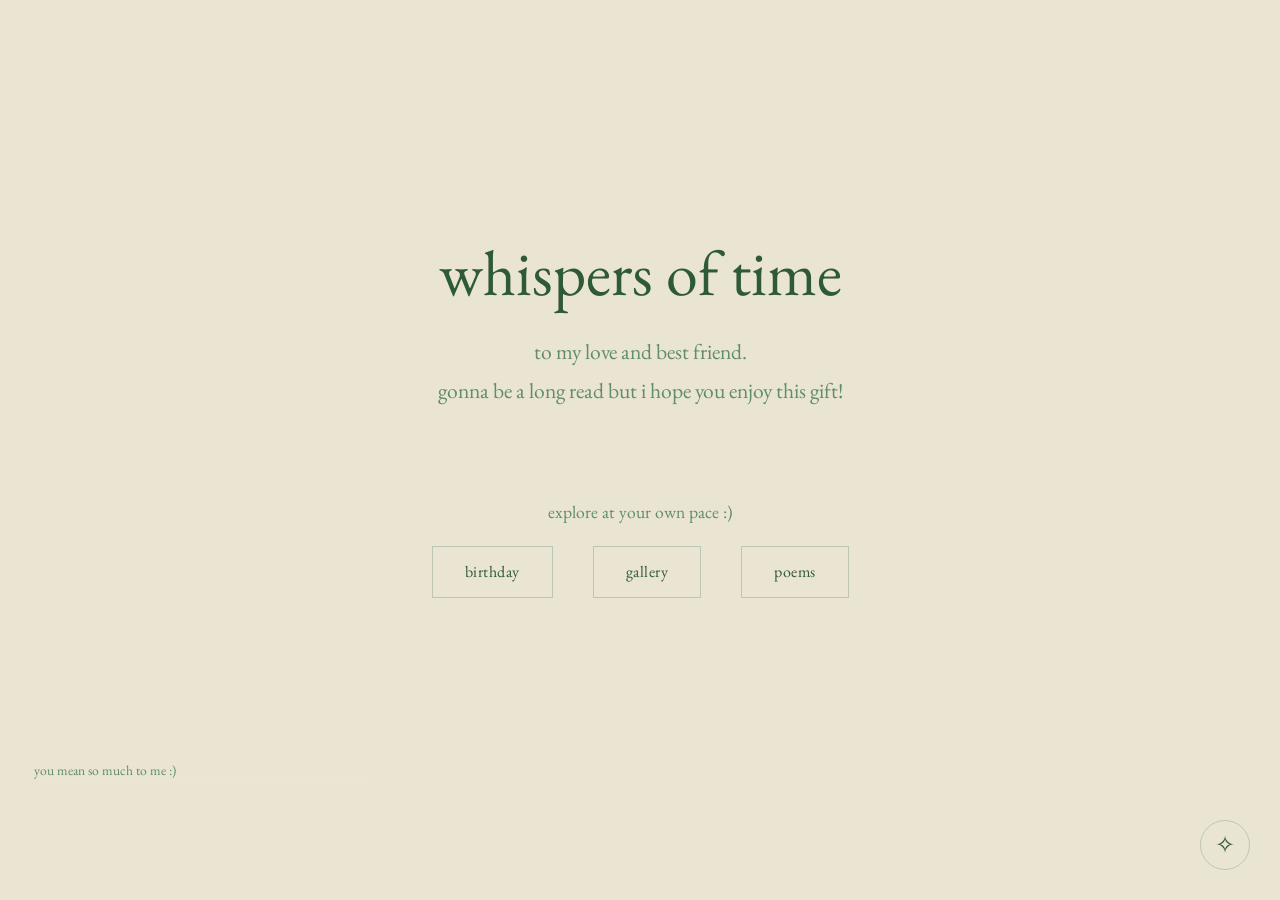
==== index.html @ 471ed929 "shortening music player" ====
<!doctype html>
<html lang="en">
  <head>
    <meta charset="UTF-8" />
    <meta name="viewport" content="width=device-width, initial-scale=1.0" />
    <title>Soft Purple Archive</title>
    <link rel="stylesheet" href="css/styles.css" />
  </head>
  <body id="page-home">
    <div
      class="page-container"
      style="
        display: flex;
        flex-direction: column;
        justify-content: center;
        min-height: 100vh;
        text-align: center;
      "
    >
      <h1
        id="home-title"
        style="
          font-size: clamp(34px, 5vw, 64px);
          font-weight: normal;
          margin-bottom: 24px;
        "
      ></h1>

      <div
        id="home-subtitle"
        style="
          margin-bottom: 48px;
          color: var(--text-secondary);
          font-size: 1.1rem;
          line-height: 1.8;
        "
      ></div>

      <h2
        id="cta-title"
        style="
          font-size: 1.1rem;
          font-weight: normal;
          color: var(--text-secondary);
          margin-top: 40px;
          margin-bottom: 20px;
        "
      ></h2>

      <div
        style="
          display: flex;
          gap: 40px;
          justify-content: center;
          flex-wrap: wrap;
        "
      >
        <a href="birthday.html" class="btn" id="btn-birthday"></a>
        <a href="gallery.html" class="btn" id="btn-gallery"></a>
        <a href="poems.html" class="btn" id="btn-poems"></a>
        
        <!-- ADD BACK ANNI BUTTON HERE-->  
        <!-- <a href="anniversary.html" class="btn" id="btn-anniversary"></a> -->
        

  <div class="music-player">
    <p class="song-description">you mean so much to me :)</p>
    <iframe
      src="https://open.spotify.com/embed/track/67zEXvRtamg3PfQ1dKp2QH?si=17f1cd329dd24e2c"
      width="90%"
      height="80"
      frameborder="0"
      allow="autoplay; clipboard-write; encrypted-media; fullscreen; picture-in-picture"
      loading="lazy"
    ></iframe>
  </div>
    </div>

    <script src="js/app.js"></script>
    <button
      id="theme-toggle"
      class="theme-toggle-btn"
      aria-label="Toggle Theme"
    >
      ✧
    </button>
  </body>
</html>
---- css/styles.css ----
@import url("https://fonts.googleapis.com/css2?family=EB+Garamond:ital,wght@0,400;0,500;0,600;1,400;1,500&display=swap");
:root {
  --bg-home: #eae4d3;
  --bg-subpages: #f2ede2;
  --text-primary: #2e5a35;
  --text-secondary: #5f8d66;
  --stroke: #bcc6b4;
  --hover-accent: #74c084;
  --focus-ring: rgba(116, 192, 132, 0.5);

  --font-serif: "EB Garamond", "Georgia", serif;
  --transition-speed: 220ms;
  --transition-ease: ease-out;
}
[data-theme="blue"] {
  --bg-home: #e6e5e4;
  --bg-subpages: #efeeed;
  --text-primary: #516b84;
  --text-secondary: #71899f;
  --stroke: #cbd1d6;
  --hover-accent: #6786a3;
  --focus-ring: rgba(81, 107, 132, 0.5);
}
[data-theme="blue"] .birthday-entry,
[data-theme="blue"] .anniversary-entry {
  background-color: #f7f6f5;
  border: 1px solid #cbd1d6;
  box-shadow: 0 12px 40px rgba(81, 107, 132, 0.12);
}

[data-theme="purple"] {
  --bg-home: #f1edf7;
  --bg-subpages: #f8f5fb;
  --text-primary: #7b5aa6;
  --text-secondary: #a184c7;
  --stroke: #d8cde8;
  --hover-accent: #b795d6;
  --focus-ring: rgba(161, 132, 199, 0.5);
}

[data-theme="purple"] .birthday-entry,
[data-theme="purple"] .anniversary-entry {
  background-color: #fbf8ff;
  border: 1px solid #d8cde8;
  box-shadow: 0 12px 40px rgba(123, 90, 166, 0.12);
}
* {
  margin: 0;
  padding: 0;
  box-sizing: border-box;
}

body {
  font-family: var(--font-serif);
  color: var(--text-primary);
  background-color: var(--bg-home);
  line-height: 1.6;
  -webkit-font-smoothing: antialiased;
}

body.subpage {
  background-color: var(--bg-subpages);
}

a {
  color: inherit;
  text-decoration: none;
}
.btn {
  display: inline-block;
  padding: 12px 32px;
  border: 1px solid var(--stroke);
  background: transparent;
  color: var(--text-primary);
  font-family: var(--font-serif);
  font-size: 1rem;
  letter-spacing: 0.5px;
  text-decoration: none;
  cursor: pointer;
  transition: all var(--transition-speed) var(--transition-ease);
}

.btn:hover {
  border-color: var(--hover-accent);
  background-color: rgba(116, 192, 132, 0.1);
  color: var(--text-primary);
  transform: translateY(-1px);
  box-shadow: 0 2px 8px rgba(46, 90, 53, 0.08);
}

.btn:active {
  transform: translateY(1px);
}

.btn:focus-visible {
  outline: 3px solid var(--focus-ring);
  outline-offset: 2px;
}

@media (prefers-reduced-motion: reduce) {
  .btn {
    transition:
      color var(--transition-speed),
      border-color var(--transition-speed);
  }
  .btn:hover,
  .btn:active {
    transform: none;
  }
}
.nav-back {
  display: inline-block;
  margin: 40px;
  font-size: 0.9rem;
  color: var(--text-secondary);
  transition: color var(--transition-speed) var(--transition-ease);
}

.nav-back:hover {
  color: var(--text-primary);
  text-decoration: underline;
  text-decoration-thickness: 1px;
  text-underline-offset: 4px;
}
.page-container {
  max-width: 1200px;
  margin: 0 auto;
  padding: 0 20px 80px 20px;
}

.page-title {
  text-align: center;
  font-size: 2.5rem;
  font-weight: normal;
  margin-bottom: 60px;
}
#home-subtitle,
#gallery-subtitle {
  font-size: 1.35rem !important;
}

.poem-line,
.birthday-text,
.anniversary-text {
  font-size: 1.2rem !important;
  line-height: 1.9 !important;
}

.gallery-caption,
.birthday-date,
.anniversary-date {
  font-size: 1.05rem !important;
}

#home-title,
#gallery-title {
  margin-bottom: 8px !important;
}

#home-subtitle,
#gallery-subtitle {
  margin-top: 0 !important;
}
#dust-container {
  position: fixed;
  top: 0;
  left: 0;
  width: 100vw;
  height: 100vh;
  pointer-events: none;
  z-index: 9999;
  overflow: hidden;
}

.dust-mote {
  position: absolute;
  color: #ffffff;
  opacity: 0.8;
  text-shadow: 0 0 6px rgba(255, 255, 255, 0.4);
}
.dust-mote::after {
  content: "❅";
}

@keyframes drift {
  0% {
    transform: translateY(-10vh);
    opacity: 0;
  }
  10% {
    opacity: 1;
  }
  90% {
    opacity: 0.8;
  }
  100% {
    transform: translateY(105vh);
    opacity: 0;
  }
}

@keyframes sway {
  0% {
    margin-left: -20px;
  }
  100% {
    margin-left: 20px;
  }
}
.poem-block {
  border-bottom: 1px solid var(--stroke);
  margin-bottom: 16px;
}

.poem-toggle {
  display: flex;
  justify-content: space-between;
  align-items: center;
  cursor: pointer;
  padding: 16px 0;
  color: var(--text-primary);
  transition: color var(--transition-speed);
}

.poem-toggle:hover {
  color: var(--hover-accent);
}

.poem-toggle-icon {
  font-size: 1.5rem;
  color: var(--text-secondary);
  transition: transform var(--transition-speed);
}

.poem-body-wrapper {
  max-height: 0;
  overflow: hidden;
  transition: max-height 0.6s var(--transition-ease);
}

.poem-body-wrapper.open {
  max-height: 800px;
}

.poem-body {
  padding-bottom: 24px;
  color: var(--text-secondary);
}

.typing-cursor::after {
  content: "|";
  animation: blink 1s step-start infinite;
  color: var(--text-secondary);
  margin-left: 2px;
}

@keyframes blink {
  50% {
    opacity: 0;
  }
}
.birthday-entry,
.anniversary-entry {
  max-width: 800px;
  margin: 0 auto 60px auto;
  background-color: #eeebe5;
  border: 1px solid var(--stroke);
  border-radius: 4px;
  box-shadow: 0 12px 40px rgba(95, 141, 102, 0.08);
  position: relative;
  padding: 50px 60px;
}

.birthday-date,
.anniversary-date {
  font-style: italic;
  color: var(--text-secondary);
  margin-bottom: 30px;
  font-size: 0.95rem;
  text-align: right;
}

.birthday-text,
.anniversary-text {
  color: var(--text-primary);
  line-height: 2;
  font-size: 1.1rem;
}

@media (max-width: 768px) {
  .birthday-entry,
  .anniversary-entry {
    padding: 30px 20px;
  }
}
.theme-toggle-btn {
  position: fixed;
  bottom: 30px;
  right: 30px;
  width: 50px;
  height: 50px;
  border-radius: 50%;
  background-color: transparent;
  border: 1px solid var(--stroke);
  color: var(--text-primary);
  font-size: 1.5rem;
  cursor: pointer;
  display: flex;
  align-items: center;
  justify-content: center;
  transition: all var(--transition-speed) var(--transition-ease);
  z-index: 1000;
}

.theme-toggle-btn:hover {
  border-color: var(--hover-accent);
  transform: translateY(-2px);
  background-color: rgba(255, 255, 255, 0.3);
}
.music-player {
  position: fixed;
  left: 24px;
  bottom: 24px;
  width: min(360px, calc(100vw - 48px));
  z-index: 1000;
}

.song-description {
  margin: 0 0 8px;
  padding: 8px 10px;
  border: 1px solid var(--border-color);
  border-radius: 8px;
  /*background-color: rgba(255, 255, 255, 0.72);*/
  color: var(--text-secondary);
  font-size: 0.85rem;
  line-height: 1.4;
  text-align: left;
  backdrop-filter: blur(6px);
}

.music-player iframe {
  display: block;
  border-radius: 12px;
}
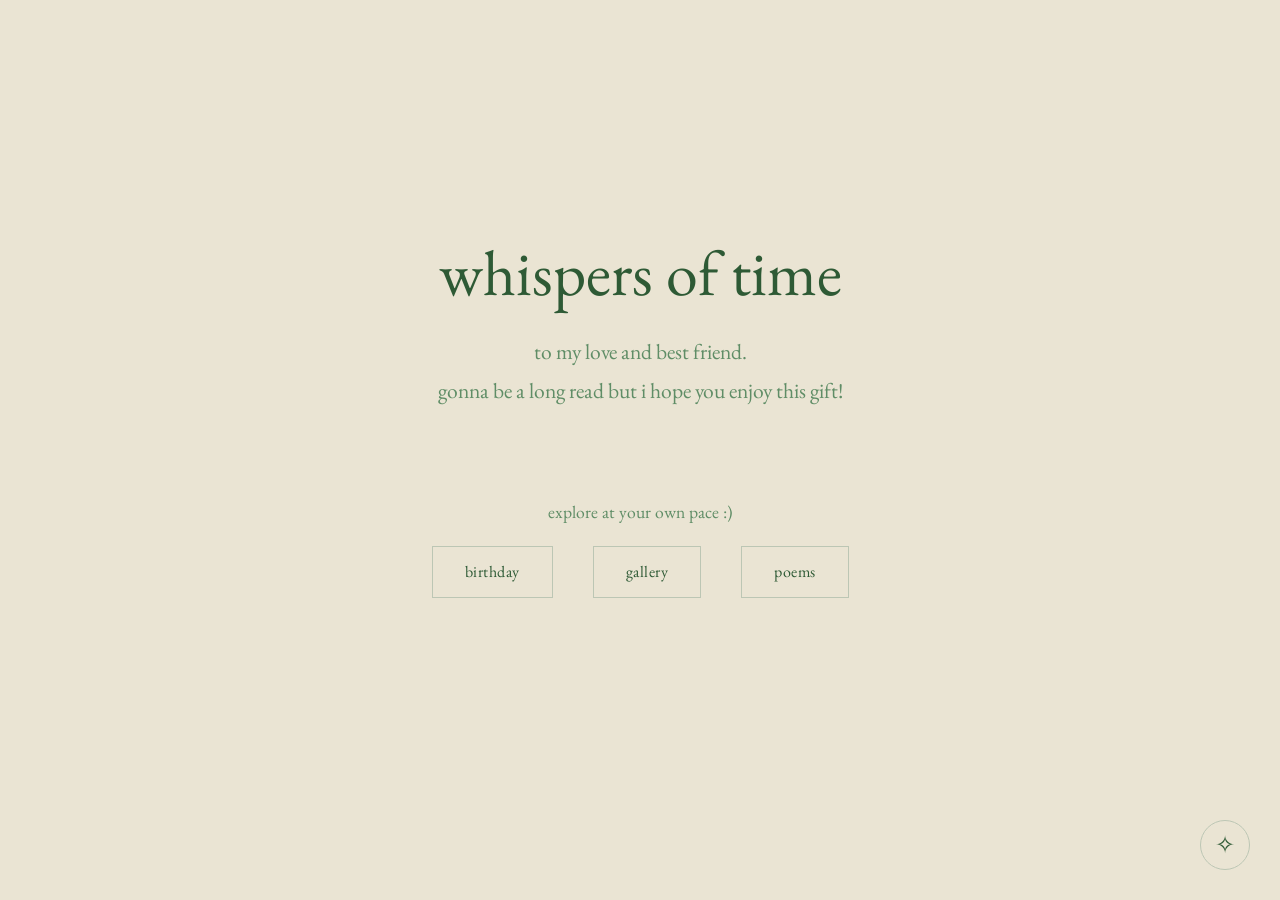
==== commit 1ce502cd: "removing music player  descriptions" ====
--- a/index.html
+++ b/index.html
@@ -64,7 +64,6 @@
         
 
   <div class="music-player">
-    <p class="song-description">you mean so much to me :)</p>
     <iframe
       src="https://open.spotify.com/embed/track/67zEXvRtamg3PfQ1dKp2QH?si=17f1cd329dd24e2c"
       width="90%"
--- a/css/styles.css
+++ b/css/styles.css
@@ -6,6 +6,8 @@
   --text-secondary: #5f8d66;
   --stroke: #bcc6b4;
   --hover-accent: #74c084;
+  --hover-surface: rgba(116, 192, 132, 0.1);
+  --hover-shadow: rgba(46, 90, 53, 0.08);
   --focus-ring: rgba(116, 192, 132, 0.5);
 
   --font-serif: "EB Garamond", "Georgia", serif;
@@ -35,6 +37,8 @@
   --text-secondary: #a184c7;
   --stroke: #d8cde8;
   --hover-accent: #b795d6;
+  --hover-surface: rgba(183, 149, 214, 0.14);
+  --hover-shadow: rgba(123, 90, 166, 0.12);
   --focus-ring: rgba(161, 132, 199, 0.5);
 }
 
@@ -82,10 +86,10 @@
 
 .btn:hover {
   border-color: var(--hover-accent);
-  background-color: rgba(116, 192, 132, 0.1);
+  background-color: var(--hover-surface);
   color: var(--text-primary);
   transform: translateY(-1px);
-  box-shadow: 0 2px 8px rgba(46, 90, 53, 0.08);
+  box-shadow: 0 2px 8px var(--hover-shadow);
 }
 
 .btn:active {
@@ -274,6 +278,7 @@
 .birthday-date,
 .anniversary-date {
   font-style: italic;
+
   color: var(--text-secondary);
   margin-bottom: 30px;
   font-size: 0.95rem;
@@ -315,7 +320,7 @@
 .theme-toggle-btn:hover {
   border-color: var(--hover-accent);
   transform: translateY(-2px);
-  background-color: rgba(255, 255, 255, 0.3);
+  background-color: var(--hover-surface);
 }
 .music-player {
   position: fixed;
@@ -325,18 +330,6 @@
   z-index: 1000;
 }
 
-.song-description {
-  margin: 0 0 8px;
-  padding: 8px 10px;
-  border: 1px solid var(--border-color);
-  border-radius: 8px;
-  /*background-color: rgba(255, 255, 255, 0.72);*/
-  color: var(--text-secondary);
-  font-size: 0.85rem;
-  line-height: 1.4;
-  text-align: left;
-  backdrop-filter: blur(6px);
-}
 
 .music-player iframe {
   display: block;
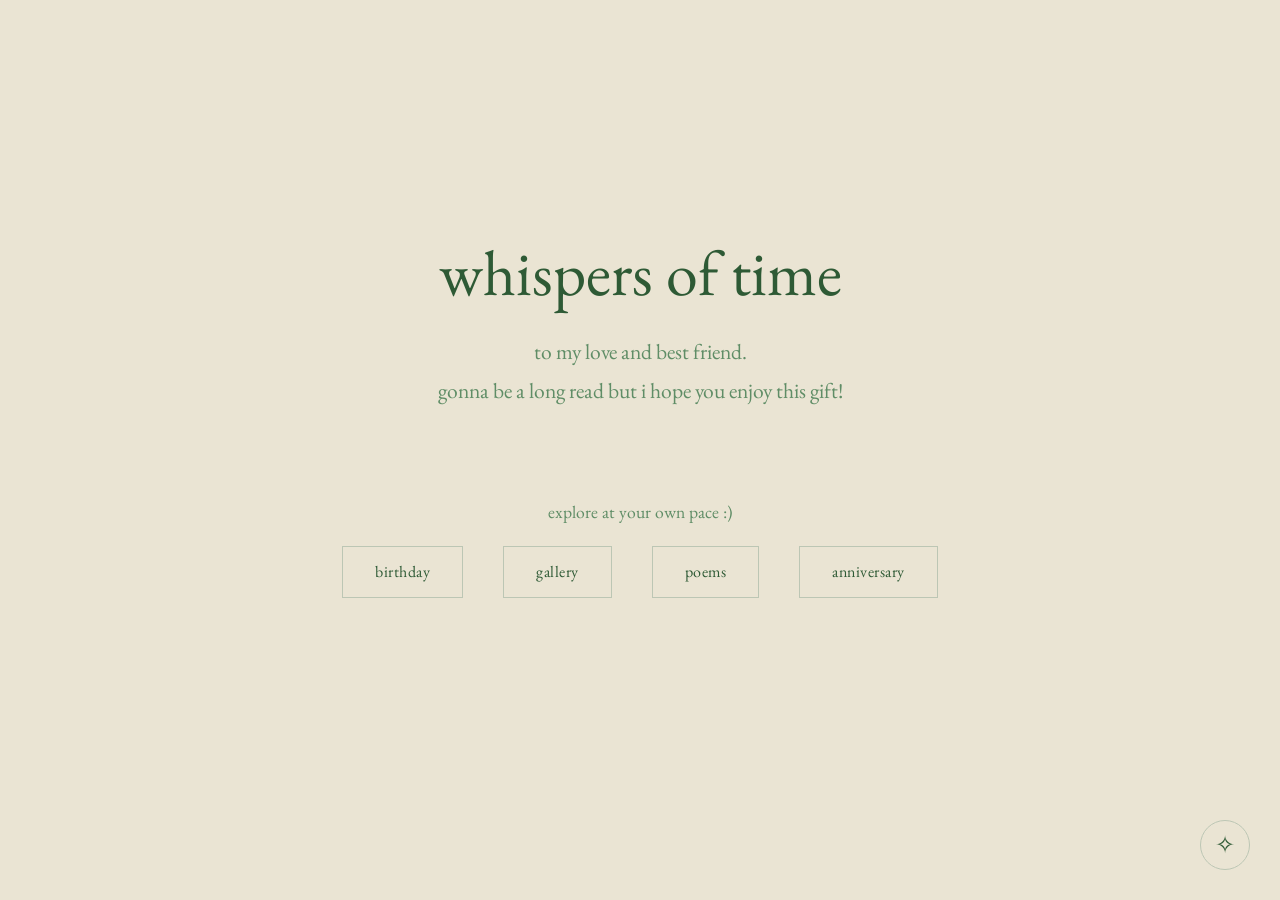
==== commit 387372f3: "testing anni button" ====
--- a/index.html
+++ b/index.html
@@ -60,8 +60,8 @@
         <a href="poems.html" class="btn" id="btn-poems"></a>
         
         <!-- ADD BACK ANNI BUTTON HERE-->  
-        <!-- <a href="anniversary.html" class="btn" id="btn-anniversary"></a> -->
-        
+        <!--  -->
+        <a href="anniversary.html" class="btn" id="btn-anniversary"></a>
 
   <div class="music-player">
     <iframe
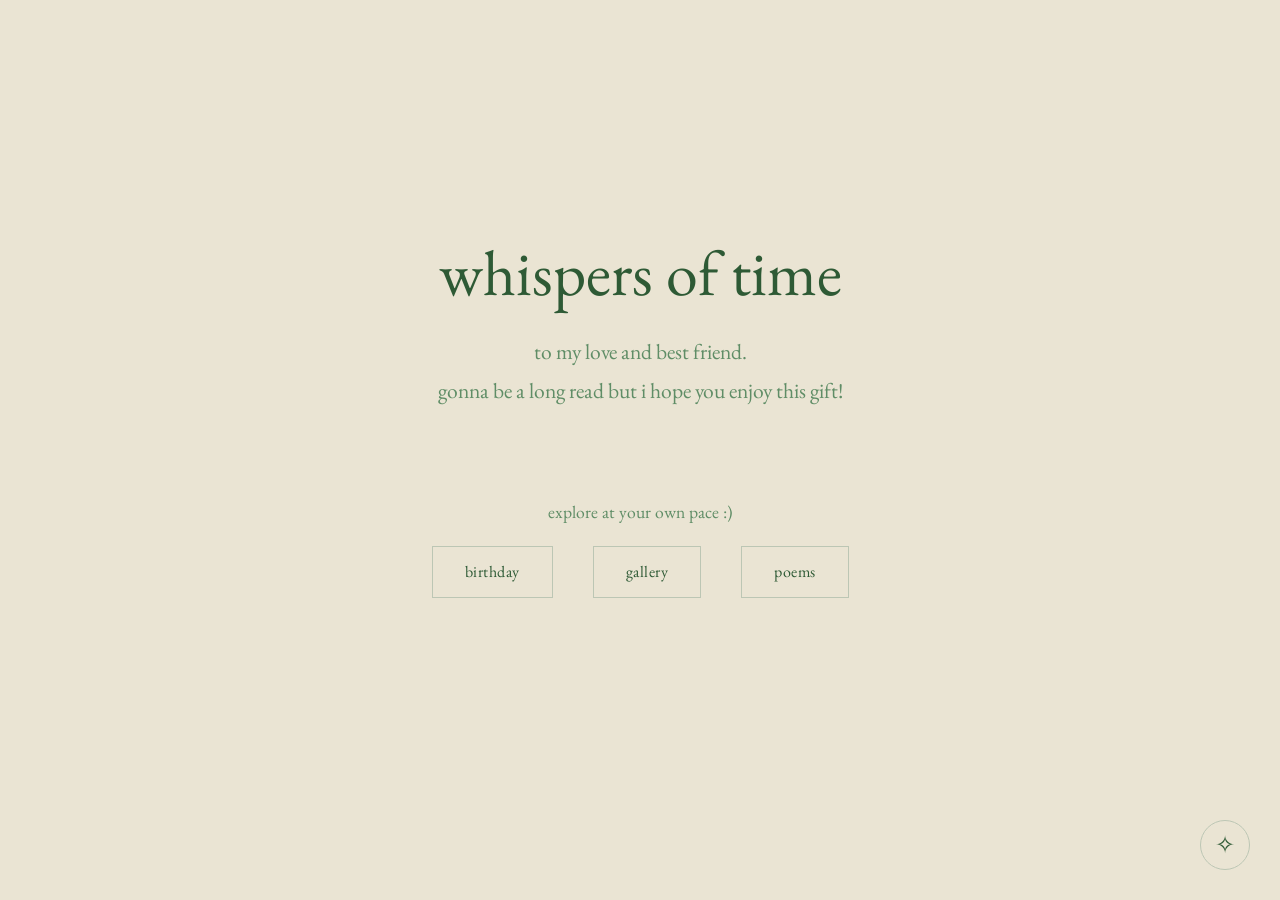
==== commit 968f7324: "adding in writing" ====
--- a/index.html
+++ b/index.html
@@ -60,8 +60,8 @@
         <a href="poems.html" class="btn" id="btn-poems"></a>
         
         <!-- ADD BACK ANNI BUTTON HERE-->  
-        <!--  -->
-        <a href="anniversary.html" class="btn" id="btn-anniversary"></a>
+        <!-- <a href="anniversary.html" class="btn" id="btn-anniversary"></a> -->
+        
 
   <div class="music-player">
     <iframe
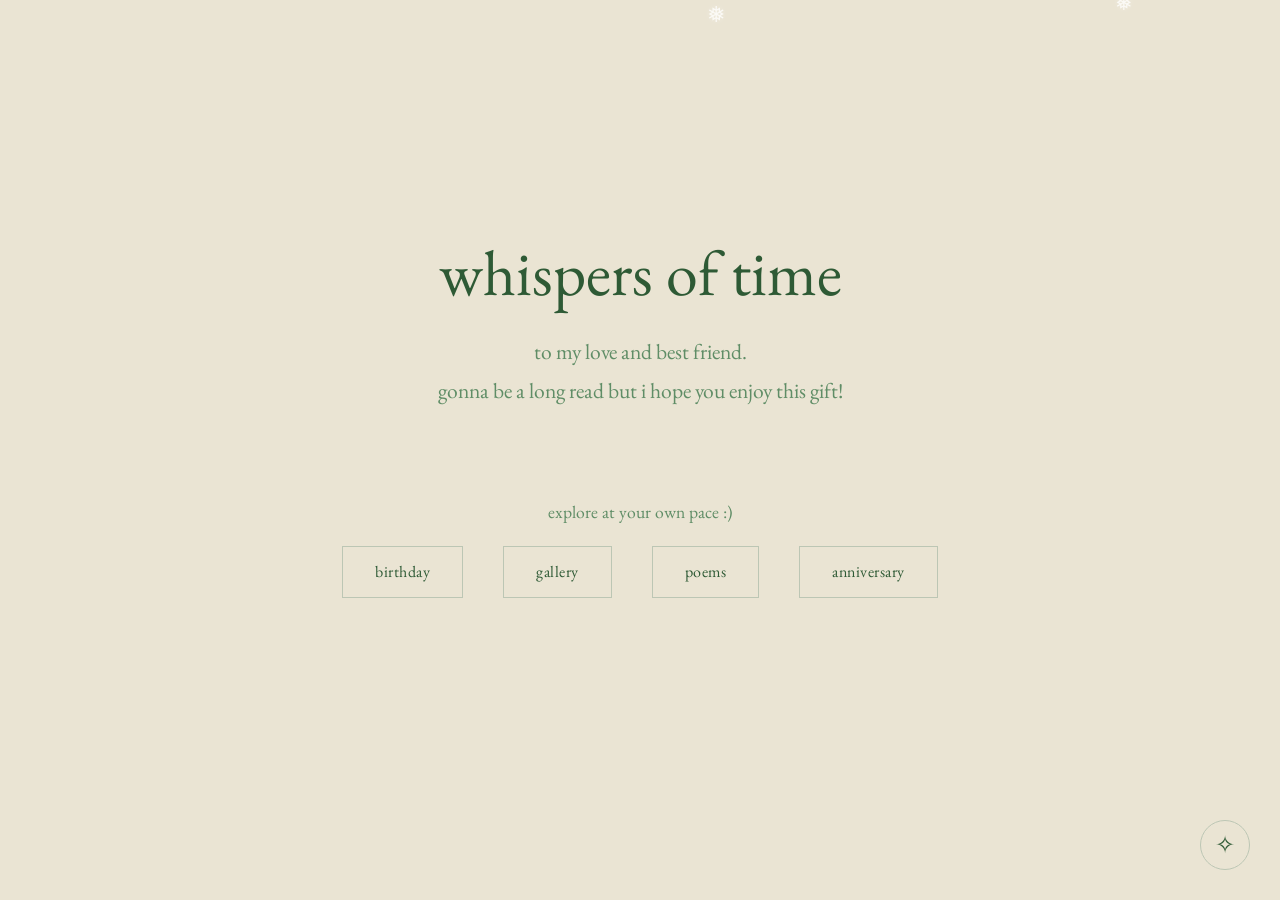
==== commit f156153e: "adding back anni button" ====
--- a/index.html
+++ b/index.html
@@ -60,7 +60,7 @@
         <a href="poems.html" class="btn" id="btn-poems"></a>
         
         <!-- ADD BACK ANNI BUTTON HERE-->  
-        <!-- <a href="anniversary.html" class="btn" id="btn-anniversary"></a> -->
+        <a href="anniversary.html" class="btn" id="btn-anniversary"></a> 
         
 
   <div class="music-player">
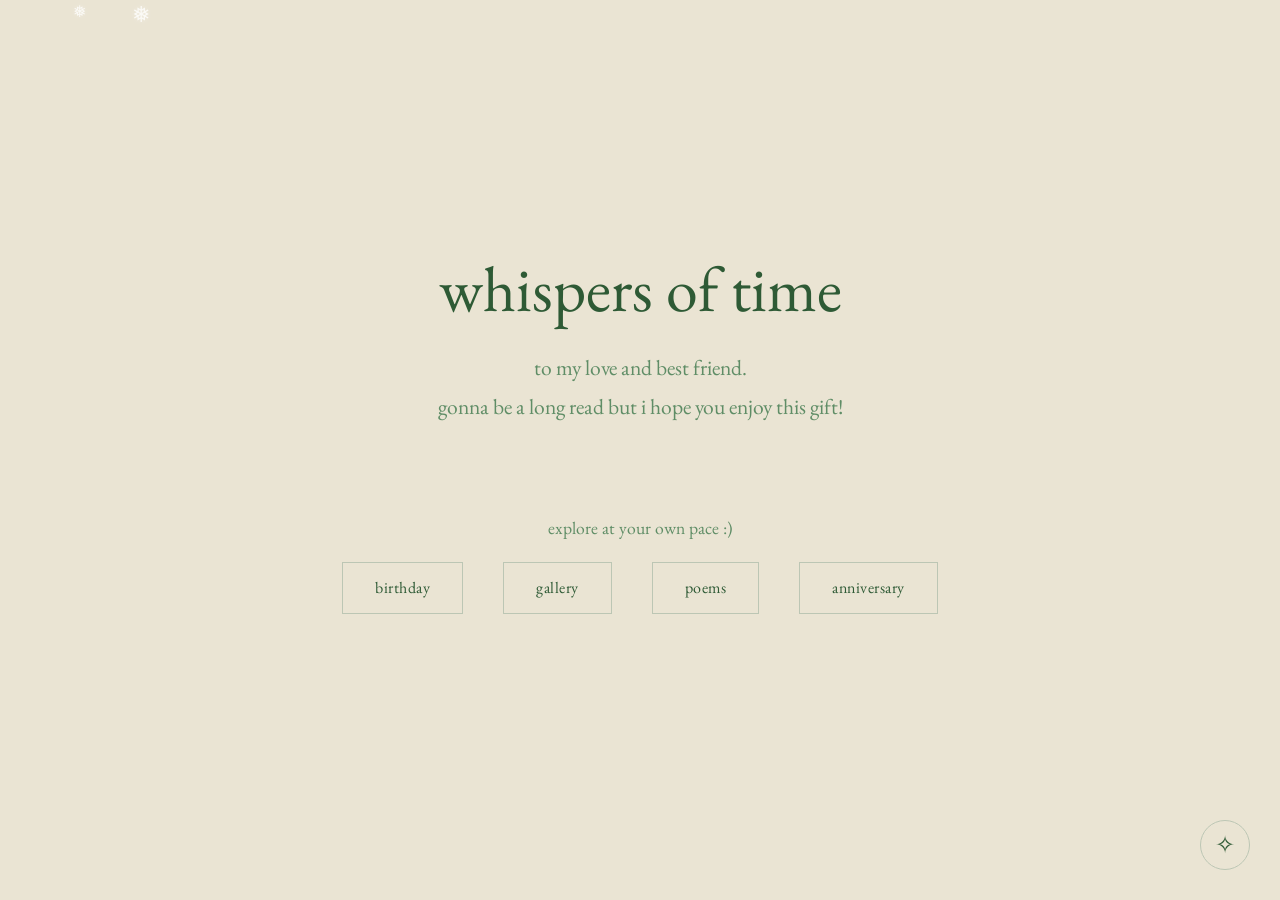
==== commit 66a5a58b: "Polish layout, themes, and letter content" ====
--- a/index.html
+++ b/index.html
@@ -3,83 +3,41 @@
   <head>
     <meta charset="UTF-8" />
     <meta name="viewport" content="width=device-width, initial-scale=1.0" />
-    <title>Soft Purple Archive</title>
+    <title>Whispers of Time</title>
     <link rel="stylesheet" href="css/styles.css" />
+    <script src="js/app.js" defer></script>
   </head>
   <body id="page-home">
-    <div
-      class="page-container"
-      style="
-        display: flex;
-        flex-direction: column;
-        justify-content: center;
-        min-height: 100vh;
-        text-align: center;
-      "
-    >
-      <h1
-        id="home-title"
-        style="
-          font-size: clamp(34px, 5vw, 64px);
-          font-weight: normal;
-          margin-bottom: 24px;
-        "
-      ></h1>
+    <main class="page-container home-container">
+      <h1 id="home-title"></h1>
+      <div id="home-subtitle"></div>
 
-      <div
-        id="home-subtitle"
-        style="
-          margin-bottom: 48px;
-          color: var(--text-secondary);
-          font-size: 1.1rem;
-          line-height: 1.8;
-        "
-      ></div>
-
-      <h2
-        id="cta-title"
-        style="
-          font-size: 1.1rem;
-          font-weight: normal;
-          color: var(--text-secondary);
-          margin-top: 40px;
-          margin-bottom: 20px;
-        "
-      ></h2>
-
-      <div
-        style="
-          display: flex;
-          gap: 40px;
-          justify-content: center;
-          flex-wrap: wrap;
-        "
-      >
+      <h2 id="cta-title"></h2>
+      <nav class="home-nav" aria-label="Explore the archive">
         <a href="birthday.html" class="btn" id="btn-birthday"></a>
         <a href="gallery.html" class="btn" id="btn-gallery"></a>
         <a href="poems.html" class="btn" id="btn-poems"></a>
-        
-        <!-- ADD BACK ANNI BUTTON HERE-->  
-        <a href="anniversary.html" class="btn" id="btn-anniversary"></a> 
-        
+        <a href="anniversary.html" class="btn" id="btn-anniversary"></a>
+      </nav>
+    </main>
 
-  <div class="music-player">
-    <iframe
-      src="https://open.spotify.com/embed/track/67zEXvRtamg3PfQ1dKp2QH?si=17f1cd329dd24e2c"
-      width="90%"
-      height="80"
-      frameborder="0"
-      allow="autoplay; clipboard-write; encrypted-media; fullscreen; picture-in-picture"
-      loading="lazy"
-    ></iframe>
-  </div>
+    <div class="music-player">
+      <iframe
+        src="https://open.spotify.com/embed/track/67zEXvRtamg3PfQ1dKp2QH?si=17f1cd329dd24e2c"
+        title="Whispers of Time homepage song"
+        width="360"
+        height="80"
+        allow="autoplay; clipboard-write; encrypted-media; fullscreen; picture-in-picture"
+        loading="lazy"
+      ></iframe>
     </div>
 
-    <script src="js/app.js"></script>
     <button
       id="theme-toggle"
       class="theme-toggle-btn"
-      aria-label="Toggle Theme"
+      type="button"
+      aria-label="Change color theme"
+      title="Change color theme"
     >
       ✧
     </button>
--- a/css/styles.css
+++ b/css/styles.css
@@ -129,7 +129,7 @@
 .page-container {
   max-width: 1200px;
   margin: 0 auto;
-  padding: 0 20px 80px 20px;
+  padding: 0 20px 144px;
 }
 
 .page-title {
@@ -138,32 +138,66 @@
   font-weight: normal;
   margin-bottom: 60px;
 }
-#home-subtitle,
+
+.home-container {
+  display: flex;
+  flex-direction: column;
+  justify-content: center;
+  min-height: 100vh;
+  min-height: 100svh;
+  padding-top: 96px;
+  text-align: center;
+}
+
+#home-title {
+  margin-bottom: 8px;
+  font-size: clamp(34px, 5vw, 64px);
+  font-weight: normal;
+}
+
+#home-subtitle {
+  margin: 0 0 48px;
+  color: var(--text-secondary);
+  font-size: 1.35rem;
+  line-height: 1.8;
+}
+
+#cta-title {
+  margin: 40px 0 20px;
+  color: var(--text-secondary);
+  font-size: 1.1rem;
+  font-weight: normal;
+}
+
+.home-nav {
+  display: flex;
+  flex-wrap: wrap;
+  gap: 40px;
+  justify-content: center;
+}
+
+#gallery-title {
+  margin-bottom: 12px;
+}
+
 #gallery-subtitle {
-  font-size: 1.35rem !important;
+  margin: 0 0 60px;
+  color: var(--text-secondary);
+  font-size: 1.35rem;
+  text-align: center;
 }
 
 .poem-line,
 .birthday-text,
 .anniversary-text {
-  font-size: 1.2rem !important;
-  line-height: 1.9 !important;
+  font-size: 1.2rem;
+  line-height: 1.9;
 }
 
 .gallery-caption,
 .birthday-date,
 .anniversary-date {
-  font-size: 1.05rem !important;
-}
-
-#home-title,
-#gallery-title {
-  margin-bottom: 8px !important;
-}
-
-#home-subtitle,
-#gallery-subtitle {
-  margin-top: 0 !important;
+  font-size: 1.05rem;
 }
 #dust-container {
   position: fixed;
@@ -211,9 +245,80 @@
     margin-left: 20px;
   }
 }
+
+.gallery-grid {
+  display: grid;
+  grid-template-columns: repeat(3, 1fr);
+  gap: 40px 30px;
+}
+
+.gallery-photo-frame {
+  position: relative;
+  display: block;
+  padding: 6px;
+  border: 1px solid var(--stroke);
+  background: #fff;
+  box-shadow: 0 2px 12px rgba(44, 62, 80, 0.04);
+  cursor: pointer;
+  transition:
+    transform var(--transition-speed) var(--transition-ease),
+    border-color var(--transition-speed);
+}
+
+.gallery-photo-frame:hover {
+  border-color: var(--hover-accent);
+  transform: translateY(-2px);
+}
+
+.gallery-photo-frame img {
+  display: block;
+  width: 100%;
+  height: auto;
+}
+
+.gallery-overlay {
+  position: absolute;
+  z-index: 2;
+  inset: 6px;
+  display: flex;
+  align-items: center;
+  justify-content: center;
+  padding: 20px;
+  background-color: var(--bg-home);
+  opacity: 1;
+  text-align: center;
+  transition: opacity 0.5s var(--transition-ease);
+}
+
+.gallery-overlay.is-revealed {
+  opacity: 0;
+  pointer-events: none;
+}
+
+.overlay-text {
+  color: var(--text-primary);
+  font-size: 1.3rem;
+  font-style: italic;
+}
+
+.gallery-caption {
+  margin-top: 12px;
+  color: var(--text-secondary);
+  text-align: center;
+}
+
 .poem-block {
+  max-width: 600px;
+  margin: 0 auto 100px;
+  padding-left: 32px;
+  border-left: 1px solid var(--stroke);
   border-bottom: 1px solid var(--stroke);
-  margin-bottom: 16px;
+}
+
+.poem-title {
+  margin: 0;
+  color: var(--text-primary);
+  font-size: 1.4rem;
 }
 
 .poem-toggle {
@@ -249,6 +354,12 @@
 .poem-body {
   padding-bottom: 24px;
   color: var(--text-secondary);
+  font-size: 1.1rem;
+  line-height: 2;
+}
+
+.poem-line {
+  display: block;
 }
 
 .typing-cursor::after {
@@ -288,8 +399,24 @@
 .birthday-text,
 .anniversary-text {
   color: var(--text-primary);
-  line-height: 2;
-  font-size: 1.1rem;
+}
+
+.birthday-text p,
+.anniversary-text p {
+  margin-bottom: 1.5em;
+}
+
+.birthday-text p:last-of-type,
+.anniversary-text p:last-of-type {
+  margin-bottom: 0;
+}
+
+.letter-signoff {
+  margin-top: 1.5em;
+}
+
+.letter-signoff span {
+  display: block;
 }
 
 @media (max-width: 768px) {
@@ -333,5 +460,70 @@
 
 .music-player iframe {
   display: block;
+  width: 100%;
+  border: 0;
   border-radius: 12px;
 }
+
+@media (min-width: 901px) {
+  .gallery-item:last-child:nth-child(3n + 1) {
+    grid-column: 2;
+  }
+}
+
+@media (max-width: 900px) {
+  .gallery-grid {
+    grid-template-columns: repeat(2, 1fr);
+  }
+}
+
+@media (max-width: 768px) {
+  .gallery-grid {
+    grid-template-columns: 1fr;
+  }
+}
+
+@media (max-width: 560px) {
+  .nav-back {
+    margin: 24px 20px;
+  }
+
+  .page-container {
+    padding-right: 16px;
+    padding-bottom: 136px;
+    padding-left: 16px;
+  }
+
+  .home-container {
+    padding-top: 80px;
+  }
+
+  .home-nav {
+    gap: 12px;
+  }
+
+  .home-nav .btn {
+    flex: 1 1 130px;
+    max-width: 220px;
+  }
+
+  .music-player {
+    right: 80px;
+    bottom: 16px;
+    left: 16px;
+    width: auto;
+  }
+
+  .theme-toggle-btn {
+    right: 16px;
+    bottom: 32px;
+    width: 48px;
+    height: 48px;
+  }
+}
+
+@media (prefers-reduced-motion: reduce) {
+  .gallery-photo-frame:hover {
+    transform: none;
+  }
+}
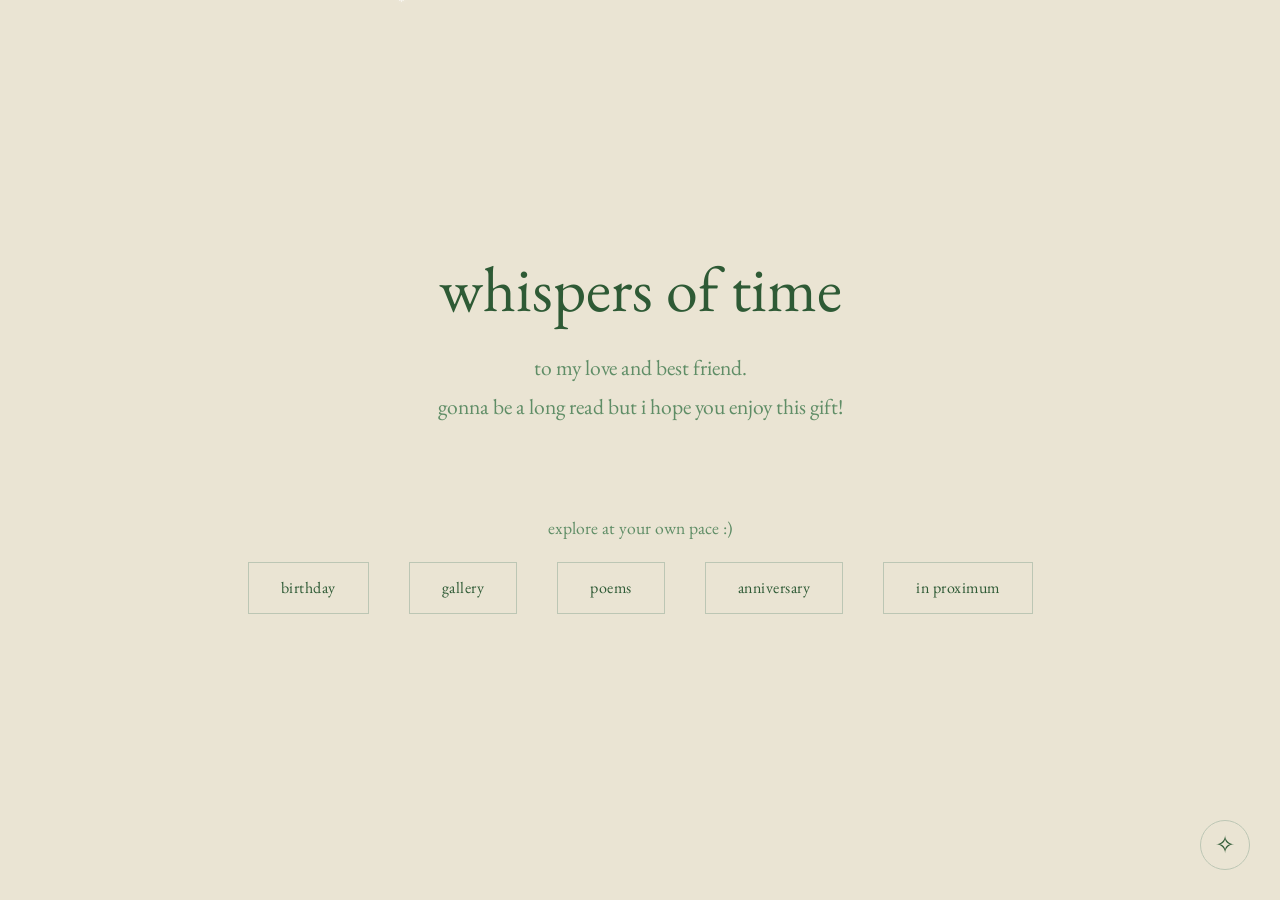
==== commit 24e3ab69: "Add In Proximum letter page" ====
--- a/index.html
+++ b/index.html
@@ -18,6 +18,7 @@
         <a href="gallery.html" class="btn" id="btn-gallery"></a>
         <a href="poems.html" class="btn" id="btn-poems"></a>
         <a href="anniversary.html" class="btn" id="btn-anniversary"></a>
+        <a href="in-proximum.html" class="btn" id="btn-in-proximum"></a>
       </nav>
     </main>
 
--- a/css/styles.css
+++ b/css/styles.css
@@ -24,7 +24,8 @@
   --focus-ring: rgba(81, 107, 132, 0.5);
 }
 [data-theme="blue"] .birthday-entry,
-[data-theme="blue"] .anniversary-entry {
+[data-theme="blue"] .anniversary-entry,
+[data-theme="blue"] .in-proximum-entry {
   background-color: #f7f6f5;
   border: 1px solid #cbd1d6;
   box-shadow: 0 12px 40px rgba(81, 107, 132, 0.12);
@@ -43,7 +44,8 @@
 }
 
 [data-theme="purple"] .birthday-entry,
-[data-theme="purple"] .anniversary-entry {
+[data-theme="purple"] .anniversary-entry,
+[data-theme="purple"] .in-proximum-entry {
   background-color: #fbf8ff;
   border: 1px solid #d8cde8;
   box-shadow: 0 12px 40px rgba(123, 90, 166, 0.12);
@@ -375,7 +377,8 @@
   }
 }
 .birthday-entry,
-.anniversary-entry {
+.anniversary-entry,
+.in-proximum-entry {
   max-width: 800px;
   margin: 0 auto 60px auto;
   background-color: #eeebe5;
@@ -397,8 +400,16 @@
 }
 
 .birthday-text,
-.anniversary-text {
-  color: var(--text-primary);
+.anniversary-text,
+.in-proximum-text {
+  color: var(--text-primary);
+}
+
+.in-proximum-text {
+  font-size: 1.2rem;
+  line-height: 1.9;
+  overflow-wrap: anywhere;
+  white-space: pre-wrap;
 }
 
 .birthday-text p,
@@ -421,7 +432,8 @@
 
 @media (max-width: 768px) {
   .birthday-entry,
-  .anniversary-entry {
+  .anniversary-entry,
+  .in-proximum-entry {
     padding: 30px 20px;
   }
 }
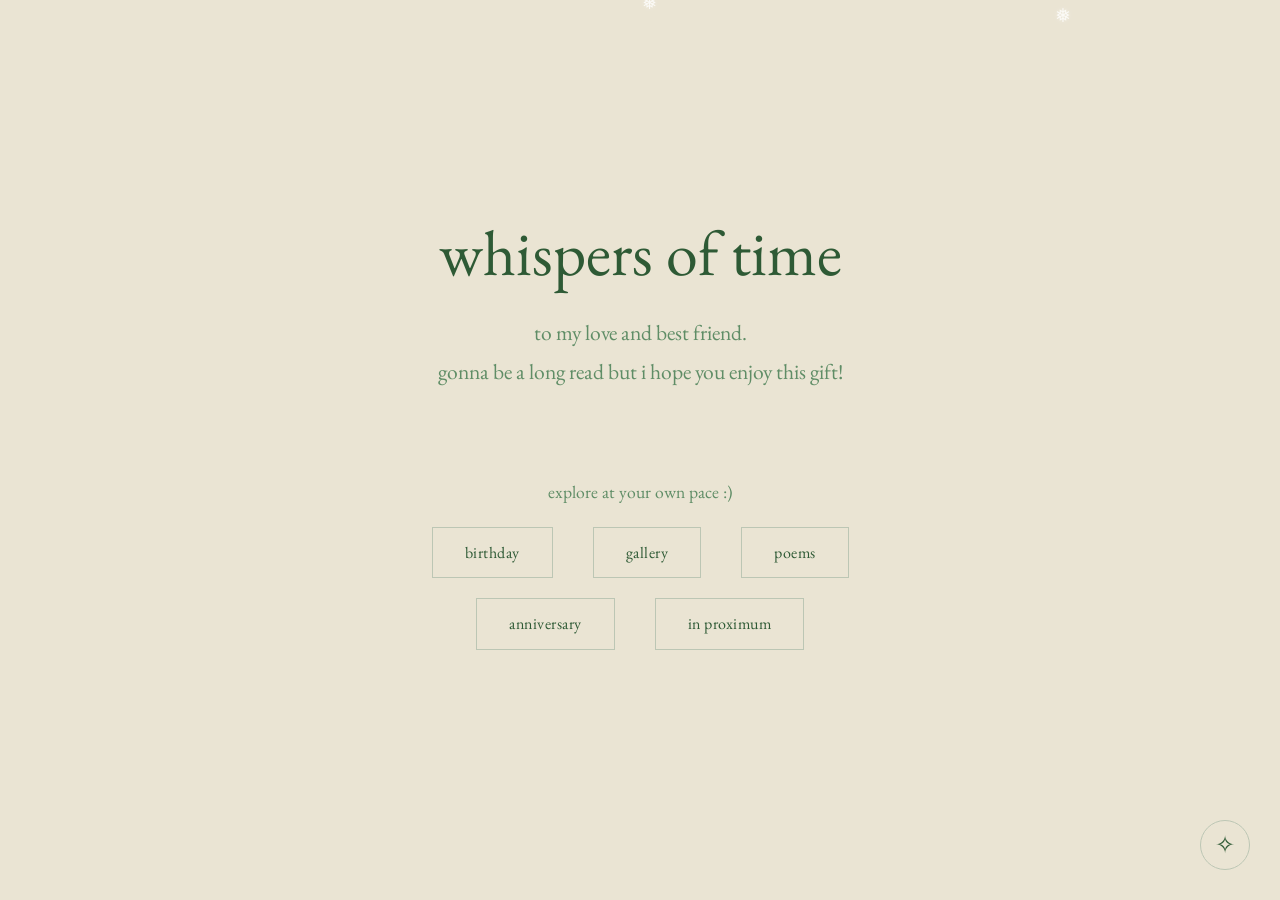
==== commit 839b682e: "Refine homepage navigation and letter" ====
--- a/index.html
+++ b/index.html
@@ -14,11 +14,15 @@
 
       <h2 id="cta-title"></h2>
       <nav class="home-nav" aria-label="Explore the archive">
-        <a href="birthday.html" class="btn" id="btn-birthday"></a>
-        <a href="gallery.html" class="btn" id="btn-gallery"></a>
-        <a href="poems.html" class="btn" id="btn-poems"></a>
-        <a href="anniversary.html" class="btn" id="btn-anniversary"></a>
-        <a href="in-proximum.html" class="btn" id="btn-in-proximum"></a>
+        <div class="home-nav-row">
+          <a href="birthday.html" class="btn" id="btn-birthday"></a>
+          <a href="gallery.html" class="btn" id="btn-gallery"></a>
+          <a href="poems.html" class="btn" id="btn-poems"></a>
+        </div>
+        <div class="home-nav-row">
+          <a href="anniversary.html" class="btn" id="btn-anniversary"></a>
+          <a href="in-proximum.html" class="btn" id="btn-in-proximum"></a>
+        </div>
       </nav>
     </main>
 
--- a/css/styles.css
+++ b/css/styles.css
@@ -173,9 +173,17 @@
 
 .home-nav {
   display: flex;
+  flex-direction: column;
+  align-items: center;
+  gap: 20px;
+}
+
+.home-nav-row {
+  display: flex;
   flex-wrap: wrap;
   gap: 40px;
   justify-content: center;
+  width: 100%;
 }
 
 #gallery-title {
@@ -514,6 +522,10 @@
     gap: 12px;
   }
 
+  .home-nav-row {
+    gap: 12px;
+  }
+
   .home-nav .btn {
     flex: 1 1 130px;
     max-width: 220px;
